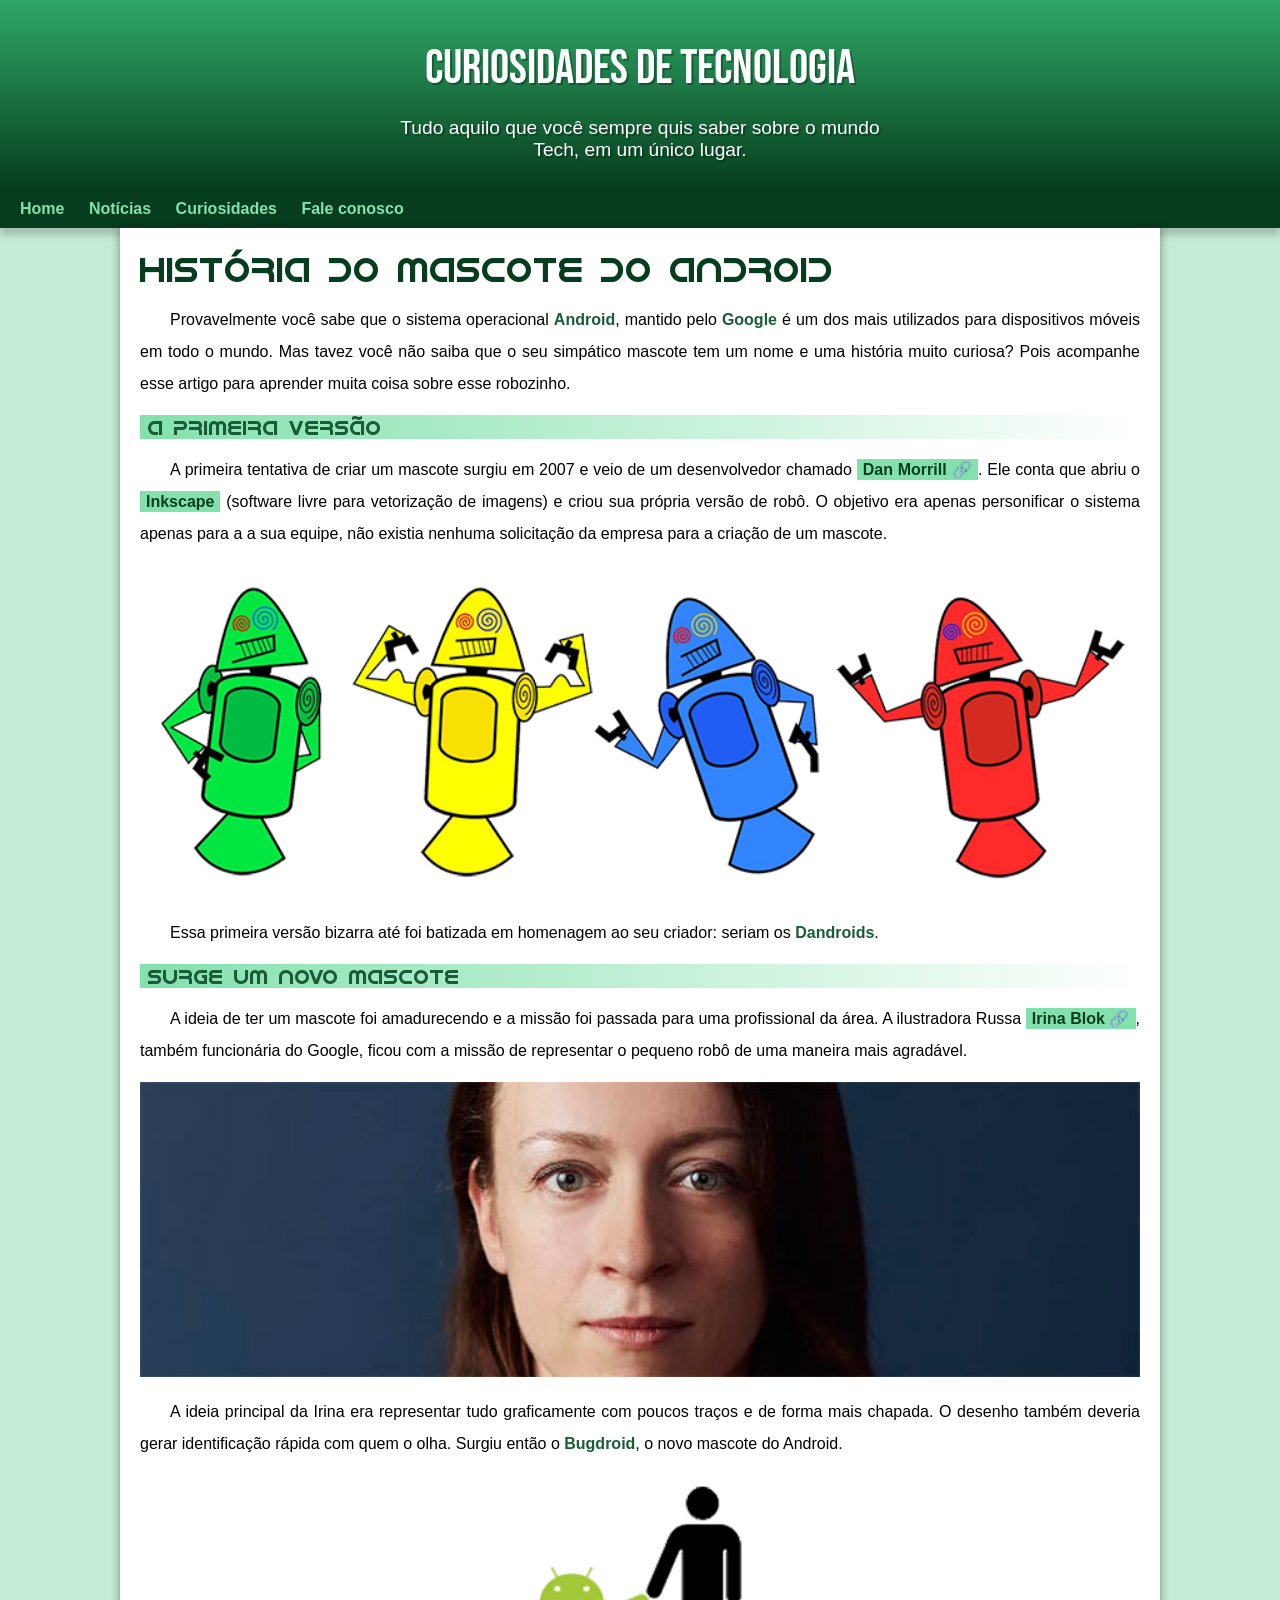
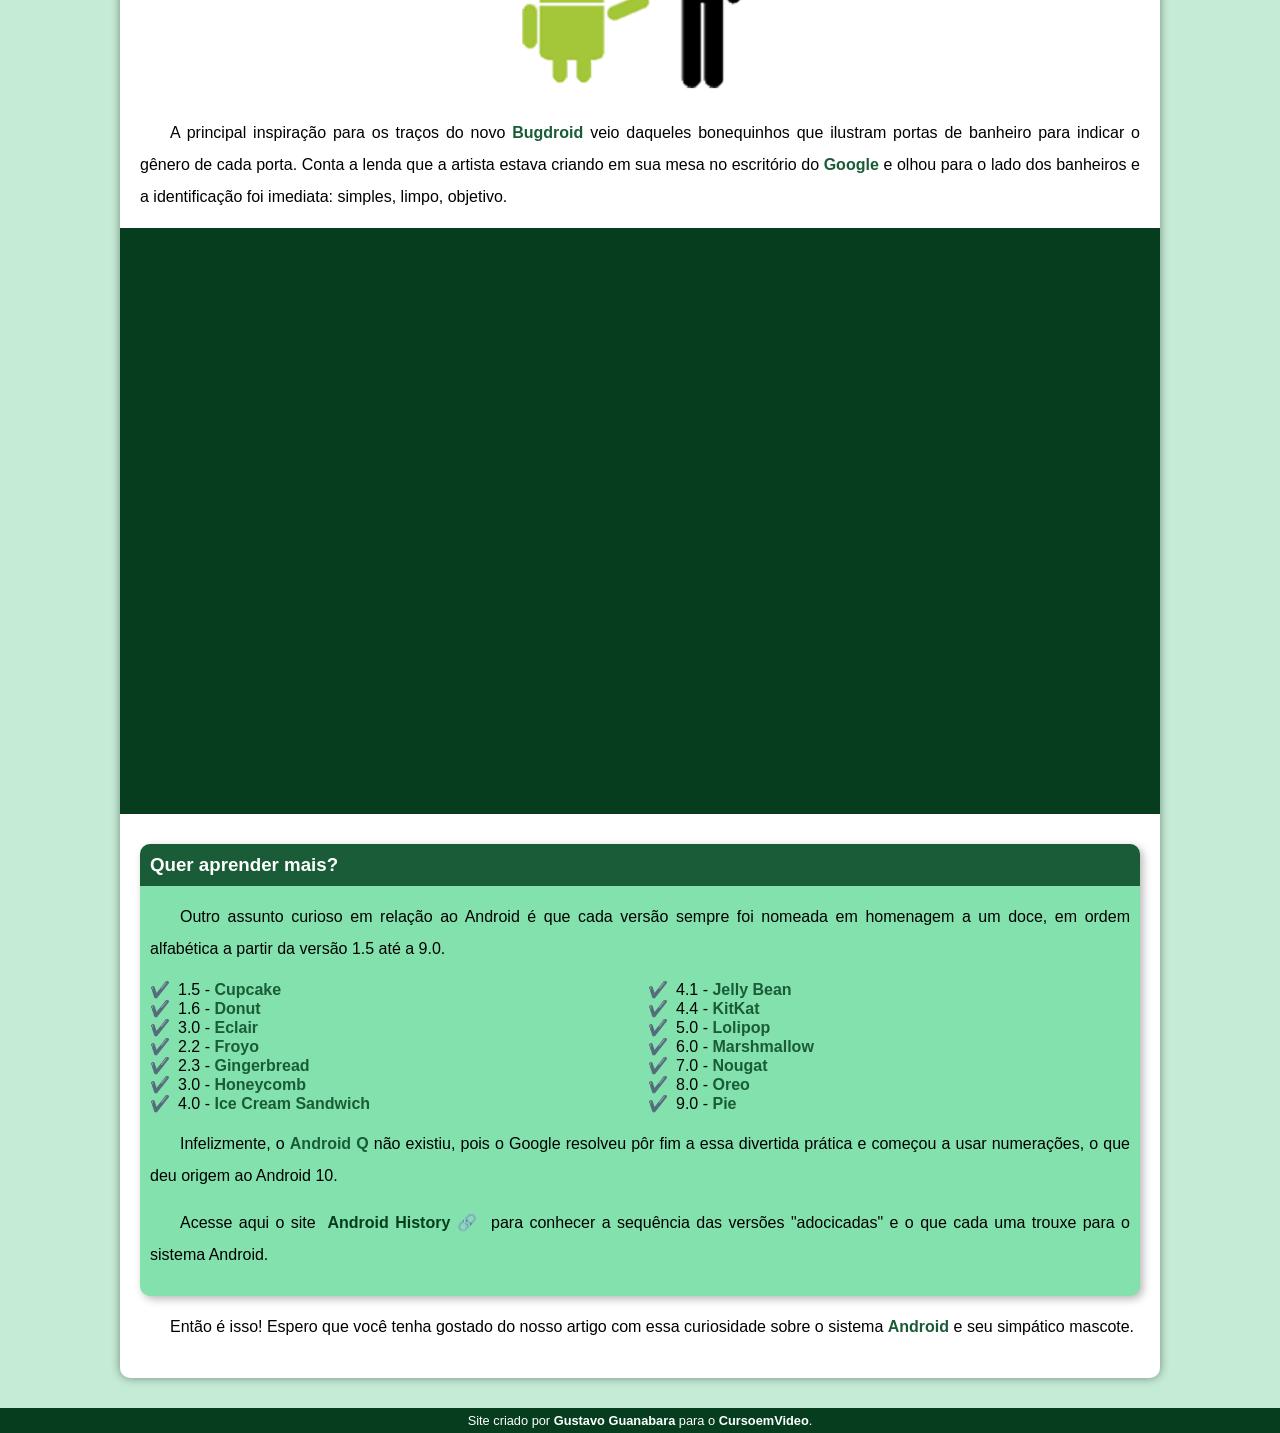
==== index.html @ 51b491c3 "Foi atualizado o no do arquivo index" ====
<!DOCTYPE html>
<html lang="pt-br">
<head>
    <meta charset="UTF-8">
    <meta name="viewport" content="width=device-width, initial-scale=1.0">
    <title>Como surgiu o mascote do Android?</title>
    <link rel="stylesheet" href="style/style.css">
    <link rel="shortcut icon" href="imagens/favicon.ico" type="image/x-icon">
    
</head>
<body>
    <header>
        <h1>Curiosidades De Tecnologia</h1>
        <p>Tudo aquilo que você sempre quis saber sobre o mundo Tech, em um único lugar.</p>
    </header>
    <nav>
        <a href="#">Home</a>
        <a href="#">Notícias</a>
        <a href="#">Curiosidades</a>
        <a href="#">Fale conosco</a>
    </nav>
    <main>
        <article>
            <h1>História do Mascote do Android</h1>

            <p>Provavelmente você sabe que o sistema operacional <strong>Android</strong>, mantido pelo <strong>Google</strong> é um dos mais utilizados para dispositivos móveis em todo o mundo. Mas tavez você não saiba que o seu simpático mascote tem um nome e uma história muito curiosa? Pois acompanhe esse artigo para aprender muita coisa sobre esse robozinho.</p>

            <h2>A primeira versão</h2>

            <p>A primeira tentativa de criar um mascote surgiu em 2007 e veio de um desenvolvedor chamado <a href="https://androidcommunity.com/dan-morrill-shows-us-the-android-mascot-that-almost-was-20130103/" target="_blank" class="externo">Dan Morrill</a>. Ele conta que abriu o <a href="https://inkscape.org/release/inkscape-1.4.2/windows/64-bit/msi/dl/" target="_blank">Inkscape</a> (software livre para vetorização de imagens) e criou sua própria versão de robô. O objetivo era apenas personificar o sistema apenas para a a sua equipe, não existia nenhuma solicitação da empresa para a criação de um mascote.</p>

            <picture>
                <source media="(max-width: 670px )" srcset="imagens/dan-droids-pq.png">
                <img src="imagens/dan-droids.png" alt="Primeiro mascote do Android">
            </picture>

            <p>Essa primeira versão bizarra até foi batizada em homenagem ao seu criador: seriam os <strong>Dandroids</strong>.</p>

            <h2>Surge um novo mascote</h2>

            <p>A ideia de ter um mascote foi amadurecendo e a missão foi passada para uma profissional da área. A ilustradora Russa <a href="https://www.irinablok.com/android" target="_blank" class="externo">Irina Blok</a>, também funcionária do Google, ficou com a missão de representar o pequeno robô de uma maneira mais agradável.</p>

            <picture>
                <source media="(max-width: 670px )" srcset="imagens/irina-blok-pq.jpg">
                <img src="imagens/irina-blok.jpg" alt="Irina Blok, criadora do Bugdroid">
            </picture>

            <p>A ideia principal da Irina era representar tudo graficamente com poucos traços e de forma mais chapada. O desenho também deveria gerar identificação rápida com quem o olha. Surgiu então o <strong>Bugdroid</strong>, o novo mascote do Android.</p>

            <img src="imagens/bugdroid.png"  class="pequena"    alt="Bugdroid">

            <p>A principal inspiração para os traços do novo <strong>Bugdroid</strong> veio daqueles bonequinhos que ilustram portas de banheiro para indicar o gênero de cada porta. Conta a lenda que a artista estava criando em sua mesa no escritório do <strong>Google </strong>e olhou para o lado dos banheiros e a identificação foi imediata: simples, limpo, objetivo.</p>

            <div class="video"><iframe width="560" height="315" src="https://www.youtube.com/embed/l2UDgpLz20M?si=Cc3QNUgB6mnPLmD6" title="YouTube video player" frameborder="0" allow="accelerometer; autoplay; clipboard-write; encrypted-media; gyroscope; picture-in-picture; web-share" referrerpolicy="strict-origin-when-cross-origin" allowfullscreen></iframe></div>
            
            <aside>
                <h3>Quer aprender mais?</h3>

                <p>Outro assunto curioso em relação ao Android é que cada versão sempre foi nomeada em homenagem a um doce, em ordem alfabética a partir da versão 1.5 até a 9.0.</p>

                <ul>
                    
                        <li>1.5 - <abbr title="Bolo de copo">Cupcake</abbr></li>
                        <li>1.6 - <abbr title="Rosquinha">Donut</abbr></li>
                        <li>3.0 - <abbr title="Bomba">Eclair</abbr></li>
                        <li>2.2 - <abbr title="Iorgute Congelado">Froyo</abbr></li>
                        <li>2.3 - <abbr title="Biscoito de Gengibre">Gingerbread</abbr></li>
                        <li>3.0 - <abbr title="Favo de mel">Honeycomb</abbr></li>
                        <li>4.0 - <abbr title="Sanduíche de Sorvete">Ice Cream Sandwich</abbr></li>
                        <li>4.1 - <abbr title="Jujuba">Jelly Bean</abbr></li>
                        <li>4.4 - <abbr title="KitKat">KitKat</abbr></li>
                        <li>5.0 - <abbr title="Pirulito">Lolipop</abbr></li>
                        <li>6.0 - <abbr title="Marshmallow">Marshmallow</abbr></li>
                        <li>7.0 - <abbr title="Torrone">Nougat</abbr></li>
                        <li>8.0 - <abbr title="Oreo">Oreo</abbr></li>
                        <li>9.0 - <abbr title="Torta">Pie</abbr></li>
                    
                </ul>

                
                    <p>Infelizmente, o <strong>Android Q</strong> não existiu, pois o Google resolveu pôr fim a essa divertida prática e começou a usar numerações, o que deu origem ao Android 10.</p>

                    <p>Acesse aqui o site<a href="https://www.dactylgroup.com/en/the-history-of-android" target="_blank" class="externo"> Android History</a> para conhecer a sequência das versões "adocicadas" e o que cada uma trouxe para o sistema Android.</p>
                

            </aside>
            

            <p>Então é isso! Espero que você tenha gostado do nosso artigo com essa curiosidade sobre o sistema <strong>Android</strong> e seu simpático mascote.</p>
        </article>
    </main>
    <footer>
        <p>Site criado por <a href="https://github.com/gustavoguanabara/gustavoguanabara.github.io" target="_blank">Gustavo Guanabara</a> para o <a href="https://www.youtube.com/@cursoemvideo" target="_blank">CursoemVideo</a>.</p>
    </footer>
    
</body>
</html>
---- style/style.css ----
@charset "UTF-8"; 

@import url('https://fonts.googleapis.com/css2?family=Angkor&family=Bebas+Neue&family=Diplomata&family=Kaushan+Script&family=Lato:ital,wght@0,100;0,300;0,400;0,700;0,900;1,100;1,300;1,400;1,700;1,900&family=Work+Sans:ital@0;1&display=swap');

@font-face {
    font-family: 'Android';
    src: url('/fontes/idroid.otf') format('opentype');
    font-weight: normal;
}


:root {
    --cor0: #c5ebd6;
    --cor1: #83e1ad;
    --cor2: #3ddc84;
    --cor3: #2fa866;
    --cor4: #1a5c37;
    --cor5: #063d1e;

    --font-padrao: Arial, Verdana, Helvetica, sans-serif;
    --font-destaque: 'Bebas Neue', sans-serif;
    --font-android: 'Android', cursive;

}

* {
    margin: 0px;
    padding: 0px;
}

body {
    background-color: var(--cor0);
    font-family: var(--font-padrao);
}

a.externo::after {
    content: '\00A0\1F517';
    
}



header {
    background-image: linear-gradient(to bottom, var(--cor3), var(--cor5));
    min-height: 150px;
    text-align: center;
    padding-top: 40px;
    
}

header > h1 {
    color: white;
    font-family: var(--font-destaque);
    font-size: 3em;
    font-weight: normal;
    margin-bottom: 20px;
    text-shadow: 2px 2px 0px rgba(0, 0, 0, 0.288) ;
    
}

header p {
    font-family: var(--font-padrao);
    font-size: 1.2em;
    color: white;
    max-width: 500px;
    padding-right: 10px;
    padding-left: 10px;
    margin: auto;
    margin-bottom: 30px;
    text-shadow: 2px 2px 0px rgba(0, 0, 0, 0.288) ;
}

nav  {
    background-color: var(--cor5);
    padding: 10px;
    box-shadow: 0px 7px 7px rgba(0, 0, 0, 0.192);
    
}

nav  > a {
    color: var(--cor1);
    padding: 10px;
    border-radius: 5px;
    text-decoration: none;
    font-weight: bold;
    transition-duration: 1s;

}

nav  > a:hover {
    background-color: var(--cor3);
    color: var(--cor5);
}

main {
    
    min-width: 300px;
    max-width: 1000px;
    margin: auto;
    margin-bottom: 30px;
    padding: 20px;
    background-color: white;
    box-shadow: 0px 0px 10px rgba(0, 0, 0, 0.418);
    border-bottom-left-radius: 10px;
    border-bottom-right-radius: 10px ;
}


main img.pequena {
    max-width: 350px;
    display: block;
    margin: auto;
}
main h1 {
    color: var(--cor5);
    font-family: var(--font-android);
    font-weight: normal;
    font-size: 2.2em;
}

main h2 {
    font-family: var(--font-android);
    color: var(--cor4);
    font-size: 1.3em;
    font-weight: normal;
    background-image: linear-gradient(to right, var(--cor1), transparent);
    text-indent: 8px;

}

main p {

    margin: 15px 0px;
    text-align: justify;
    text-indent: 30px;
    font-size: 1em;
    line-height: 2em;
}

main strong {
    color: var(--cor4);
    font-weight: bold;
    
}

main a {
    text-decoration: none;
    font-weight: bold;
    color: var(--cor5);
    background-color: var(--cor1);
    padding: 2px  6px;
}

main a:hover {
    text-decoration: underline;
    color: var(--cor4);
    
}

main img {
    width: 100%;
}

div.video {
    background-color: var(--cor5);
    margin: 0px -20px 30px -20px;
    padding: 20px;
    padding-bottom: 56.6%;
    position: relative;
}

div.video > iframe {
    position: absolute;
    top: 5%;
    left: 5%;
    width: 90%;
    height: 90%;


}


aside {
    background-color: var(--cor1);
    padding: 10px;
    border-radius: 10px;
    box-shadow: 3px 3px 8px rgba(0, 0, 0, 0.281);
}

aside > h3 {
    background-color: var(--cor4);
    color: white;
    padding: 10px;
    margin: -10px -10px 0px -10px;
    border-radius: 10px 10px 0px 0px;
}

aside > ul {
    list-style: none;
    columns: 2;
    text-decoration: none;
    

}


aside li::before {
    content: '✔️';
    margin-right: 8px;
    
}

abbr {
    text-decoration: none;
    font-weight: bold;
    color: var(--cor4);
    

}
abbr:hover {
    text-decoration: underline;
    color: var(--cor3);
   

}

footer {
    background-color: var(--cor5);
    color: white;
    text-align: center;
    font-size: 0.8em;
    padding: 5px;

}

footer a {
    color: white;
    font-weight: bolder;
    text-decoration: none;
}

footer a:hover {
    text-decoration: underline;
    color: var(--cor1)
}
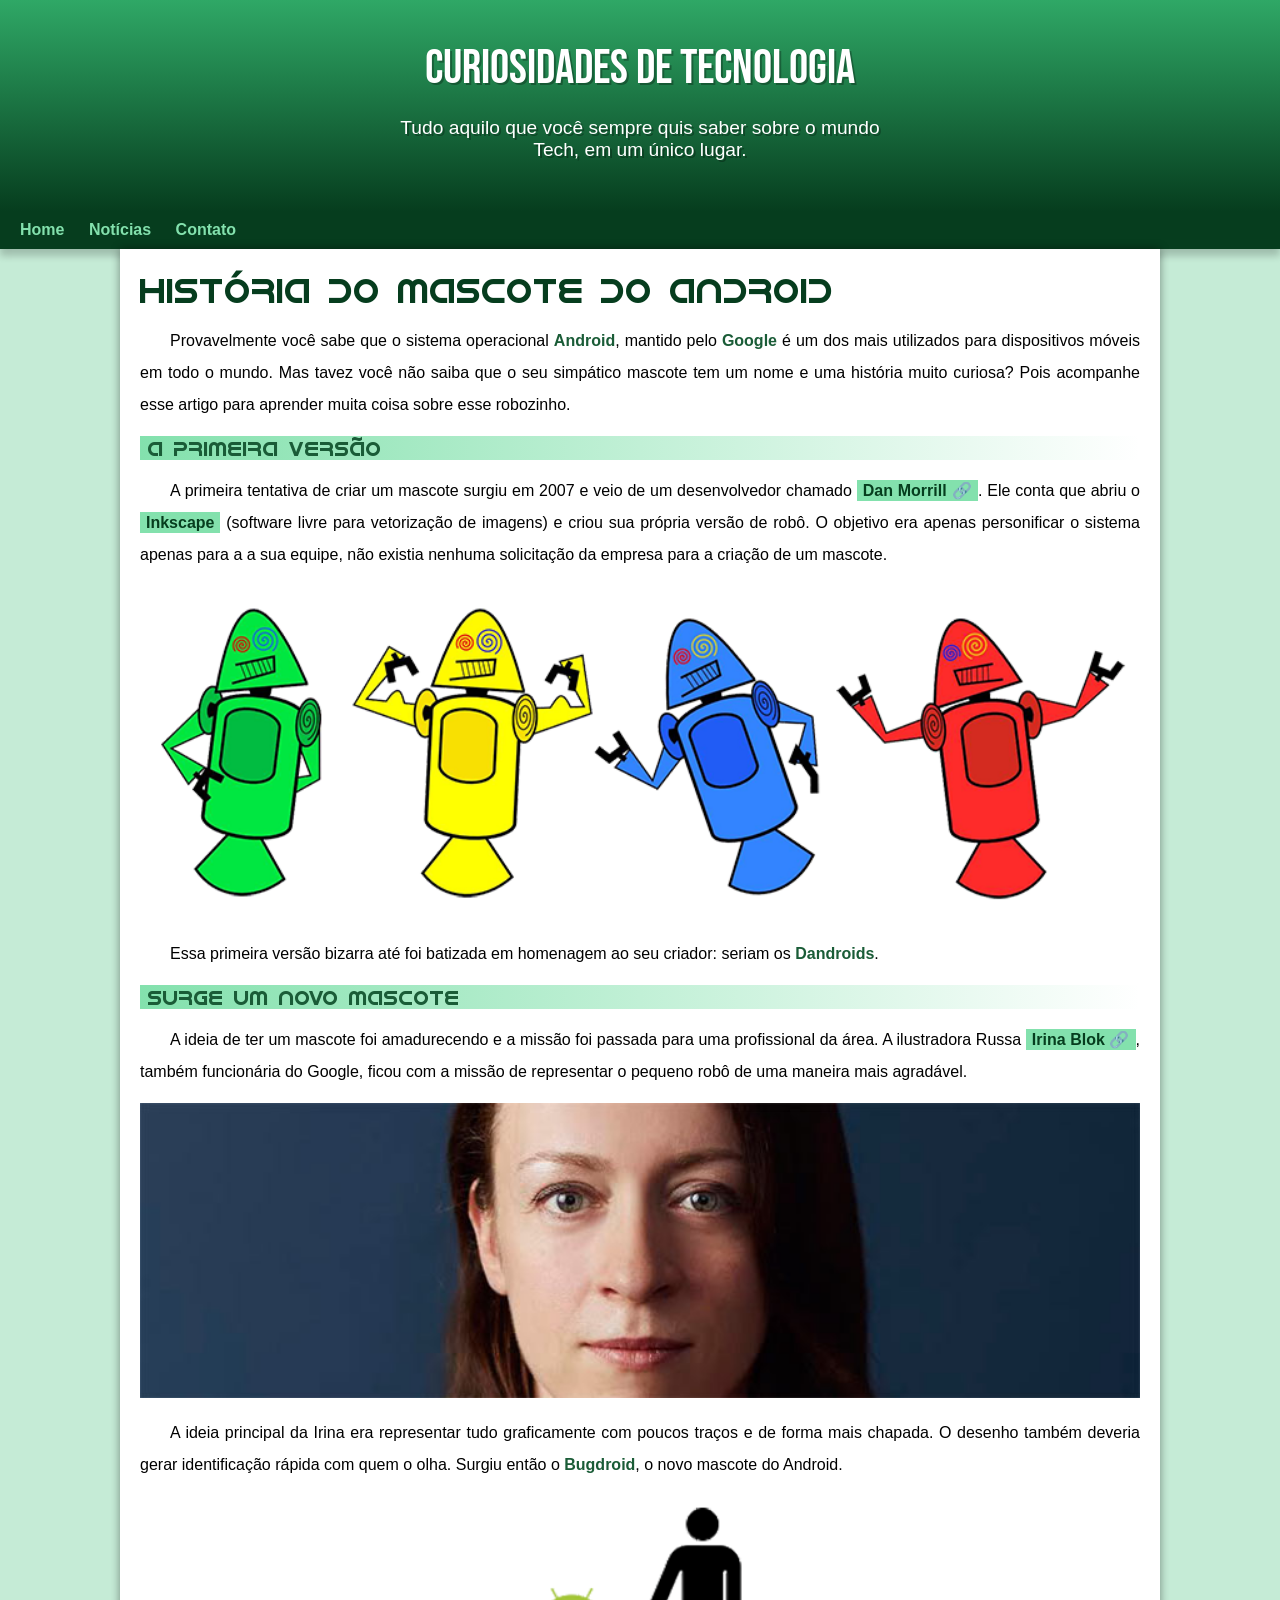
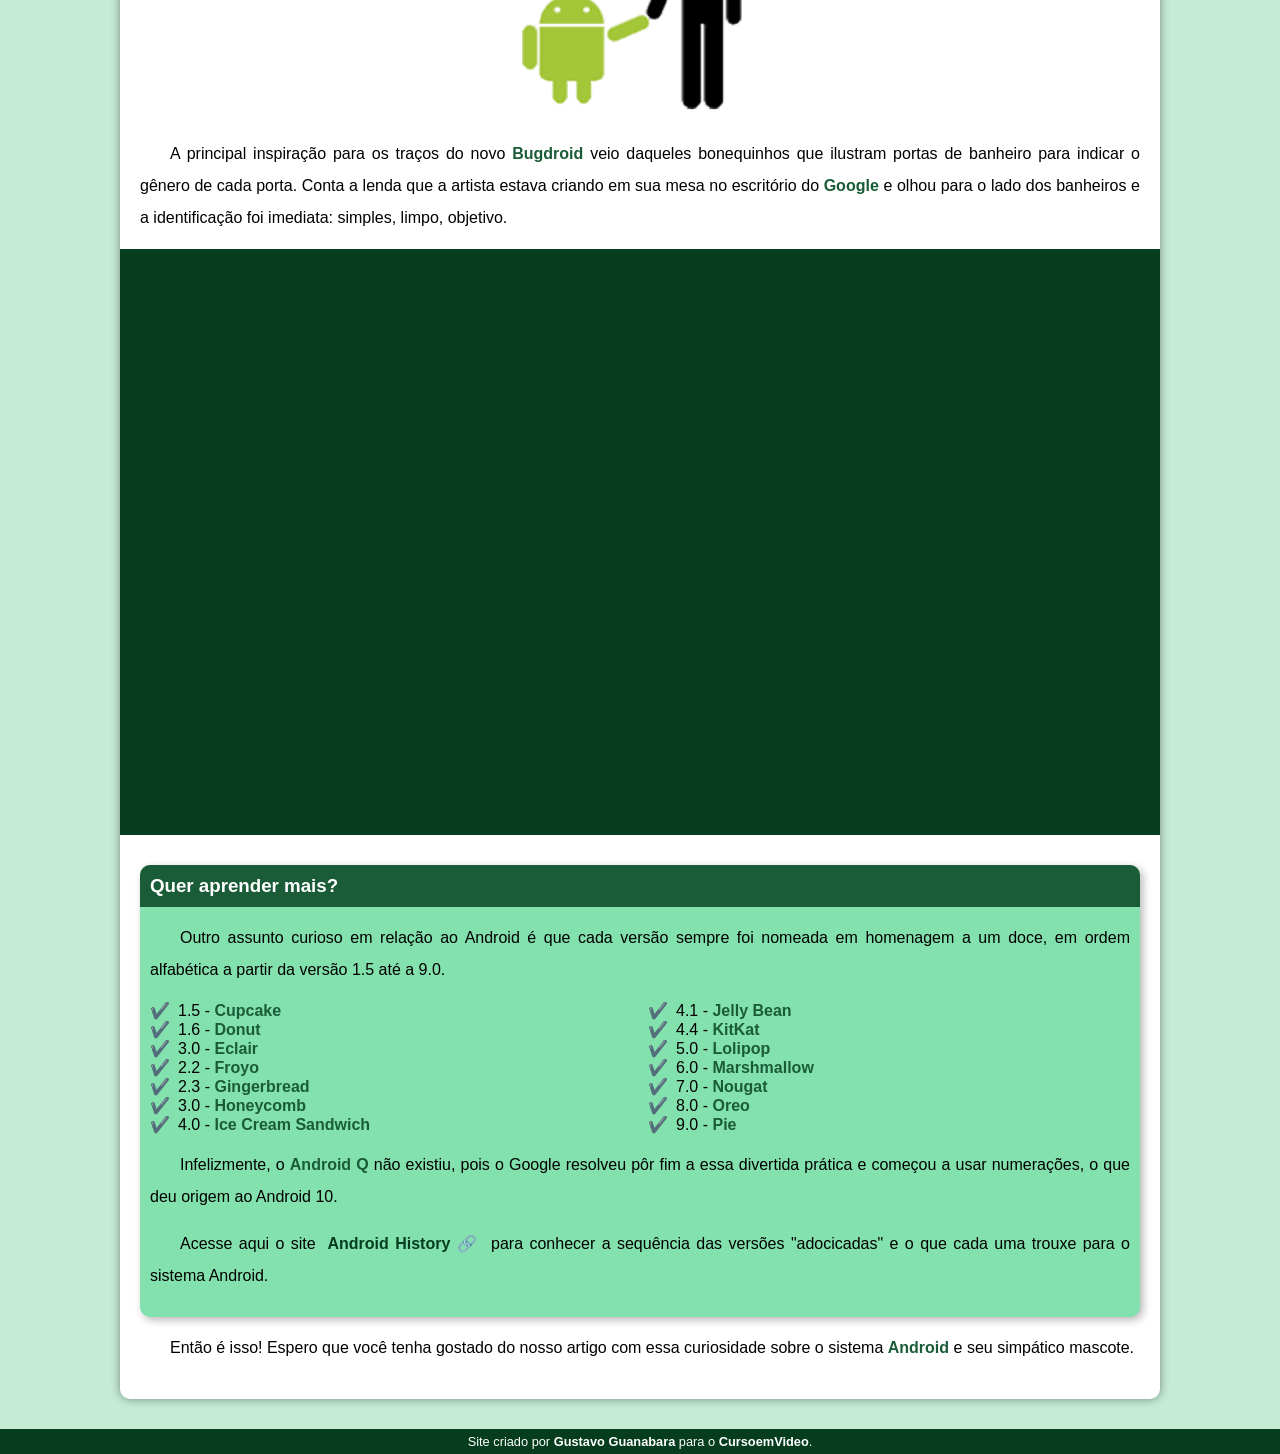
==== commit 05f2b233: "problema de padding corrigido" ====
--- a/index.html
+++ b/index.html
@@ -16,8 +16,7 @@
     <nav>
         <a href="#">Home</a>
         <a href="#">Notícias</a>
-        <a href="#">Curiosidades</a>
-        <a href="#">Fale conosco</a>
+        <a href="#">Contato</a>
     </nav>
     <main>
         <article>
--- a/style/style.css
+++ b/style/style.css
@@ -66,7 +66,7 @@
     padding-right: 10px;
     padding-left: 10px;
     margin: auto;
-    margin-bottom: 30px;
+    padding-bottom: 50px;
     text-shadow: 2px 2px 0px rgba(0, 0, 0, 0.288) ;
 }
 
